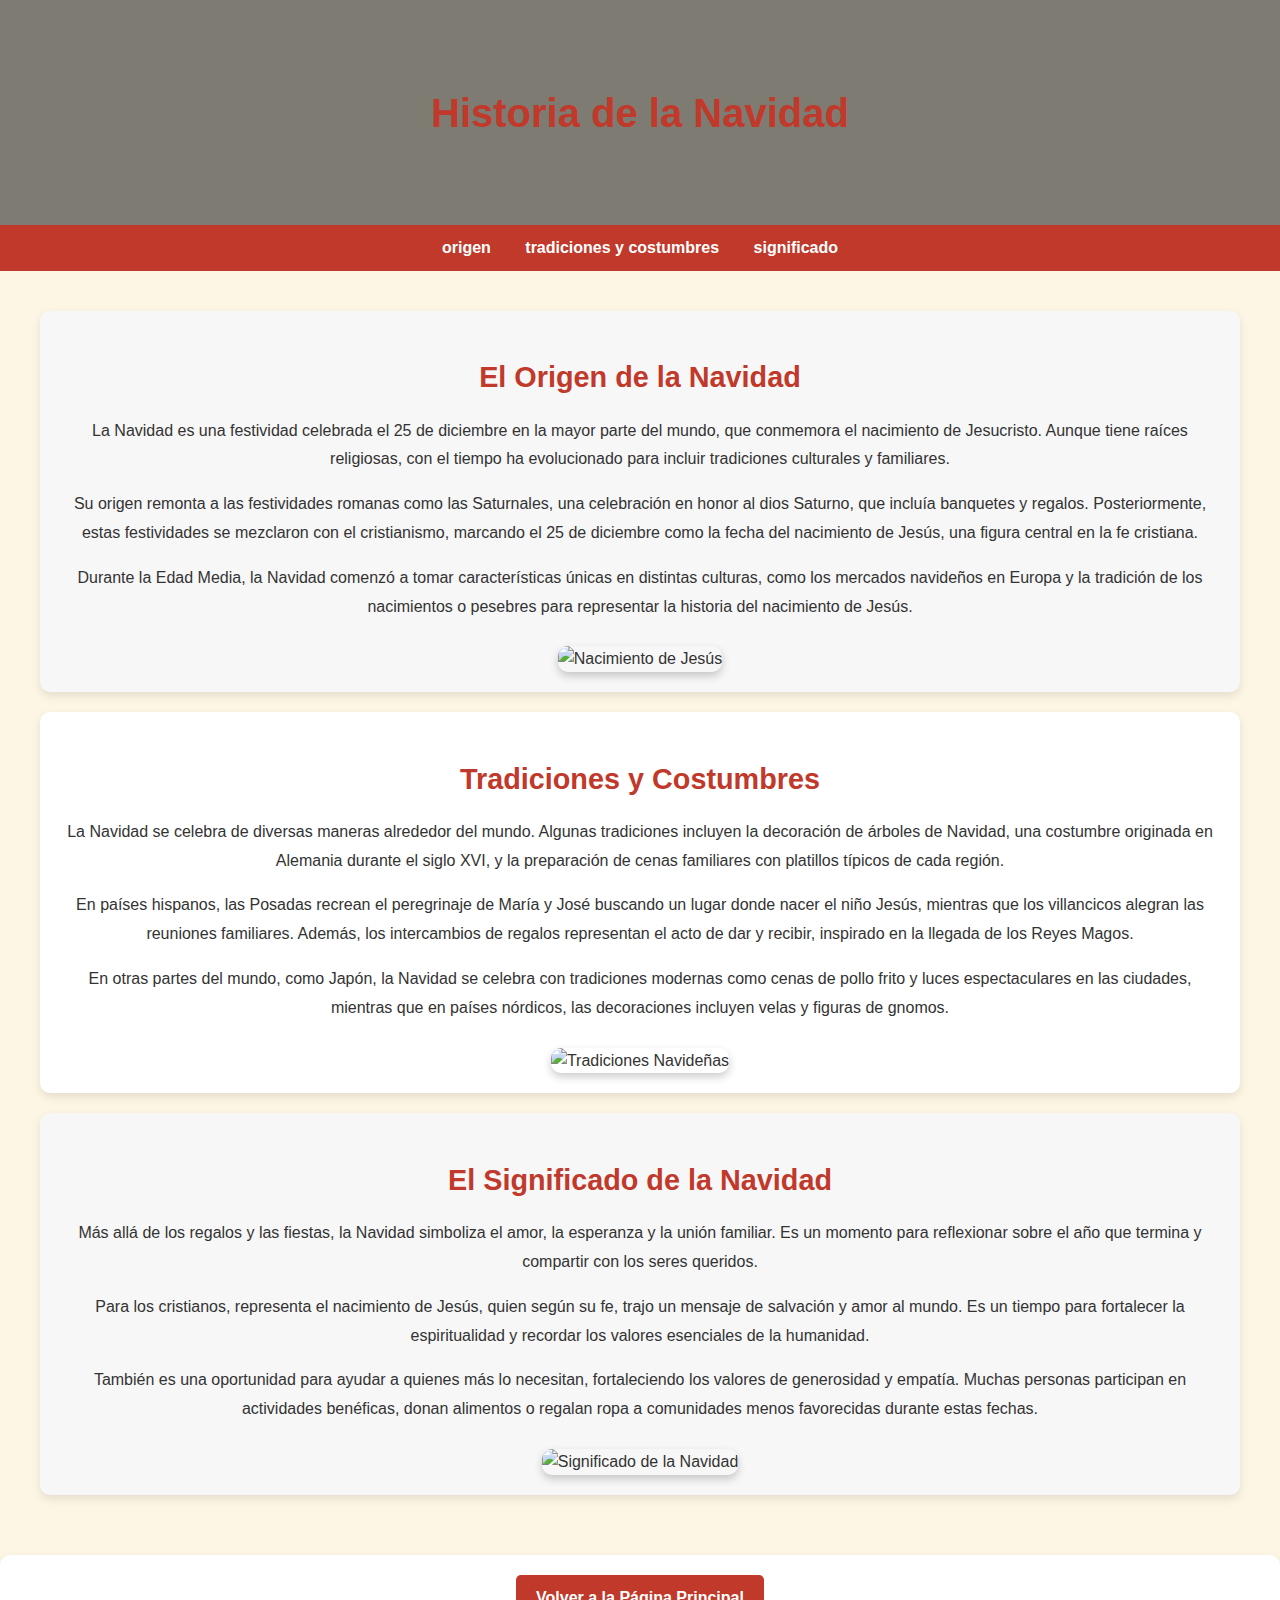
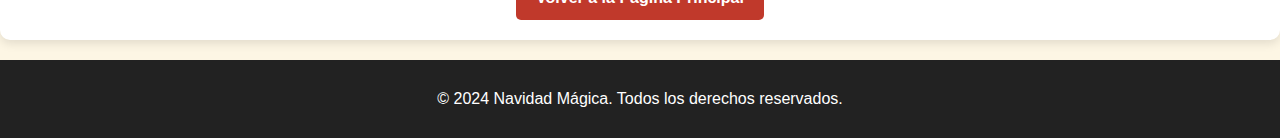
==== historia.html @ 5a8c380d "Add files via upload" ====
<!DOCTYPE html>
<html lang="es">
<head>
    <meta charset="UTF-8">
    <meta name="viewport" content="width=device-width, initial-scale=1.0">
    <title>Historia de la Navidad</title>
    <link rel="stylesheet" href="style.2.css">
</head>
<body>
    <header class="hero">
        <div class="overlay">
            <h1>Historia de la Navidad</h1>
            
        </div>
       
    </header>
    <nav class="navbar">
        <ul>
            <li><a href="#histo">origen</a></li>
            <li><a href="#tra">tradiciones y costumbres</a></li>
            <li><a href="#signi">significado </a></li>
           
        </ul>
    </nav>
    <main>
        <div class="container">
            <section id="histo" class="section">
                <h2>El Origen de la Navidad</h2>
                <p>
                    La Navidad es una festividad celebrada el 25 de diciembre en la mayor parte del mundo, que conmemora el nacimiento de Jesucristo. Aunque tiene raíces religiosas, con el tiempo ha evolucionado para incluir tradiciones culturales y familiares.
                </p>
                <p>
                    Su origen remonta a las festividades romanas como las Saturnales, una celebración en honor al dios Saturno, que incluía banquetes y regalos. Posteriormente, estas festividades se mezclaron con el cristianismo, marcando el 25 de diciembre como la fecha del nacimiento de Jesús, una figura central en la fe cristiana.
                </p>
                <p>
                    Durante la Edad Media, la Navidad comenzó a tomar características únicas en distintas culturas, como los mercados navideños en Europa y la tradición de los nacimientos o pesebres para representar la historia del nacimiento de Jesús.
                </p>
                <img src="assets/nacimiento.jpg" alt="Nacimiento de Jesús" class="image">
            </section>

            <section id="tra" class="section">
                <h2>Tradiciones y Costumbres</h2>
                <p>
                    La Navidad se celebra de diversas maneras alrededor del mundo. Algunas tradiciones incluyen la decoración de árboles de Navidad, una costumbre originada en Alemania durante el siglo XVI, y la preparación de cenas familiares con platillos típicos de cada región.
                </p>
                <p>
                    En países hispanos, las Posadas recrean el peregrinaje de María y José buscando un lugar donde nacer el niño Jesús, mientras que los villancicos alegran las reuniones familiares. Además, los intercambios de regalos representan el acto de dar y recibir, inspirado en la llegada de los Reyes Magos.
                </p>
                <p>
                    En otras partes del mundo, como Japón, la Navidad se celebra con tradiciones modernas como cenas de pollo frito y luces espectaculares en las ciudades, mientras que en países nórdicos, las decoraciones incluyen velas y figuras de gnomos.
                </p>
                <img src="assets/tradiciones.jpg" alt="Tradiciones Navideñas" class="image" width="800" height="400">
            </section>

            <section id="signi" class="section">
                <h2>El Significado de la Navidad</h2>
                <p>
                    Más allá de los regalos y las fiestas, la Navidad simboliza el amor, la esperanza y la unión familiar. Es un momento para reflexionar sobre el año que termina y compartir con los seres queridos.
                </p>
                <p>
                    Para los cristianos, representa el nacimiento de Jesús, quien según su fe, trajo un mensaje de salvación y amor al mundo. Es un tiempo para fortalecer la espiritualidad y recordar los valores esenciales de la humanidad.
                </p>
                <p>
                    También es una oportunidad para ayudar a quienes más lo necesitan, fortaleciendo los valores de generosidad y empatía. Muchas personas participan en actividades benéficas, donan alimentos o regalan ropa a comunidades menos favorecidas durante estas fechas.
                </p>
                <img src="assets/significado.jpg" alt="Significado de la Navidad" class="image">
            </section>
        </div>

        <section class="section">
            <a href="index.html" class="btn">Volver a la Página Principal</a>
        </section>
    </main>

    <footer class="footer">
        <p>&copy; 2024 Navidad Mágica. Todos los derechos reservados.</p>
    </footer>
</body>
</html>
---- style.2.css ----
/* General Styles */
body {
    margin: 0;
    font-family: 'Raleway', sans-serif;
    background-color: #fdf6e4;
    color: #333;
    line-height: 1.6;
}

h1, h2 {
    color: #c0392b;
    text-align: center;
}


.container {
    max-width: 1200px;
    margin: 0 auto;
    padding: 20px;
}

.section {
    background: #fff;
    padding: 20px;
    margin: 20px 0;
    border-radius: 10px;
    box-shadow: 0 4px 10px rgba(0, 0, 0, 0.1);
    text-align: center;
}
.navbar {
    background-color: #c0392b;
    padding: 10px 0;
    text-align: center;
}

.navbar ul {
    list-style: none;
    margin: 0;
    padding: 0;
}

.navbar li {
    display: inline;
    margin: 0 15px;
}

.navbar a {
    text-decoration: none;
    color: white;
    font-weight: bold;
}

.navbar a:hover {
    text-decoration: underline;
}   

.section:nth-child(odd) {
    background-color: #f7f7f7;
}

.section h2 {
    margin-bottom: 15px;
    font-size: 1.8rem;
}

.section p {
    margin-bottom: 10px;
    font-size: 1rem;
    line-height: 1.8;
}

.image {
    max-width: 100%;
    height: auto;
    border-radius: 10px;
    margin-top: 15px;
    box-shadow: 0 4px 8px rgba(0, 0, 0, 0.2);
}

/* Header Styles */
.hero {
    position: relative;
    height: 25vh;
    background: linear-gradient(rgba(0, 0, 0, 0.5), rgba(0, 0, 0, 0.5)), url('assets/background1.jpg') no-repeat center center/cover;
    color: white;
    display: flex;
    align-items: center;
    justify-content: center;
    text-align: center;
}

.hero .overlay {
    padding: 20px;
    border-radius: 10px;
}

.hero h1 {
    font-size: 2.5rem;
    margin: 0;
}

/* Button Styles */
.btn {
    display: inline-block;
    padding: 10px 20px;
    background-color: #c0392b;
    color: white;
    text-decoration: none;
    border-radius: 5px;
    font-weight: bold;
    text-align: center;
    transition: background-color 0.3s ease;
}

.btn:hover {
    background-color: #a93226;
}

/* Footer Styles */
.footer {
    text-align: center;
    padding: 10px;
    background-color: #222;
    color: #fff;
    margin-top: 20px;
}
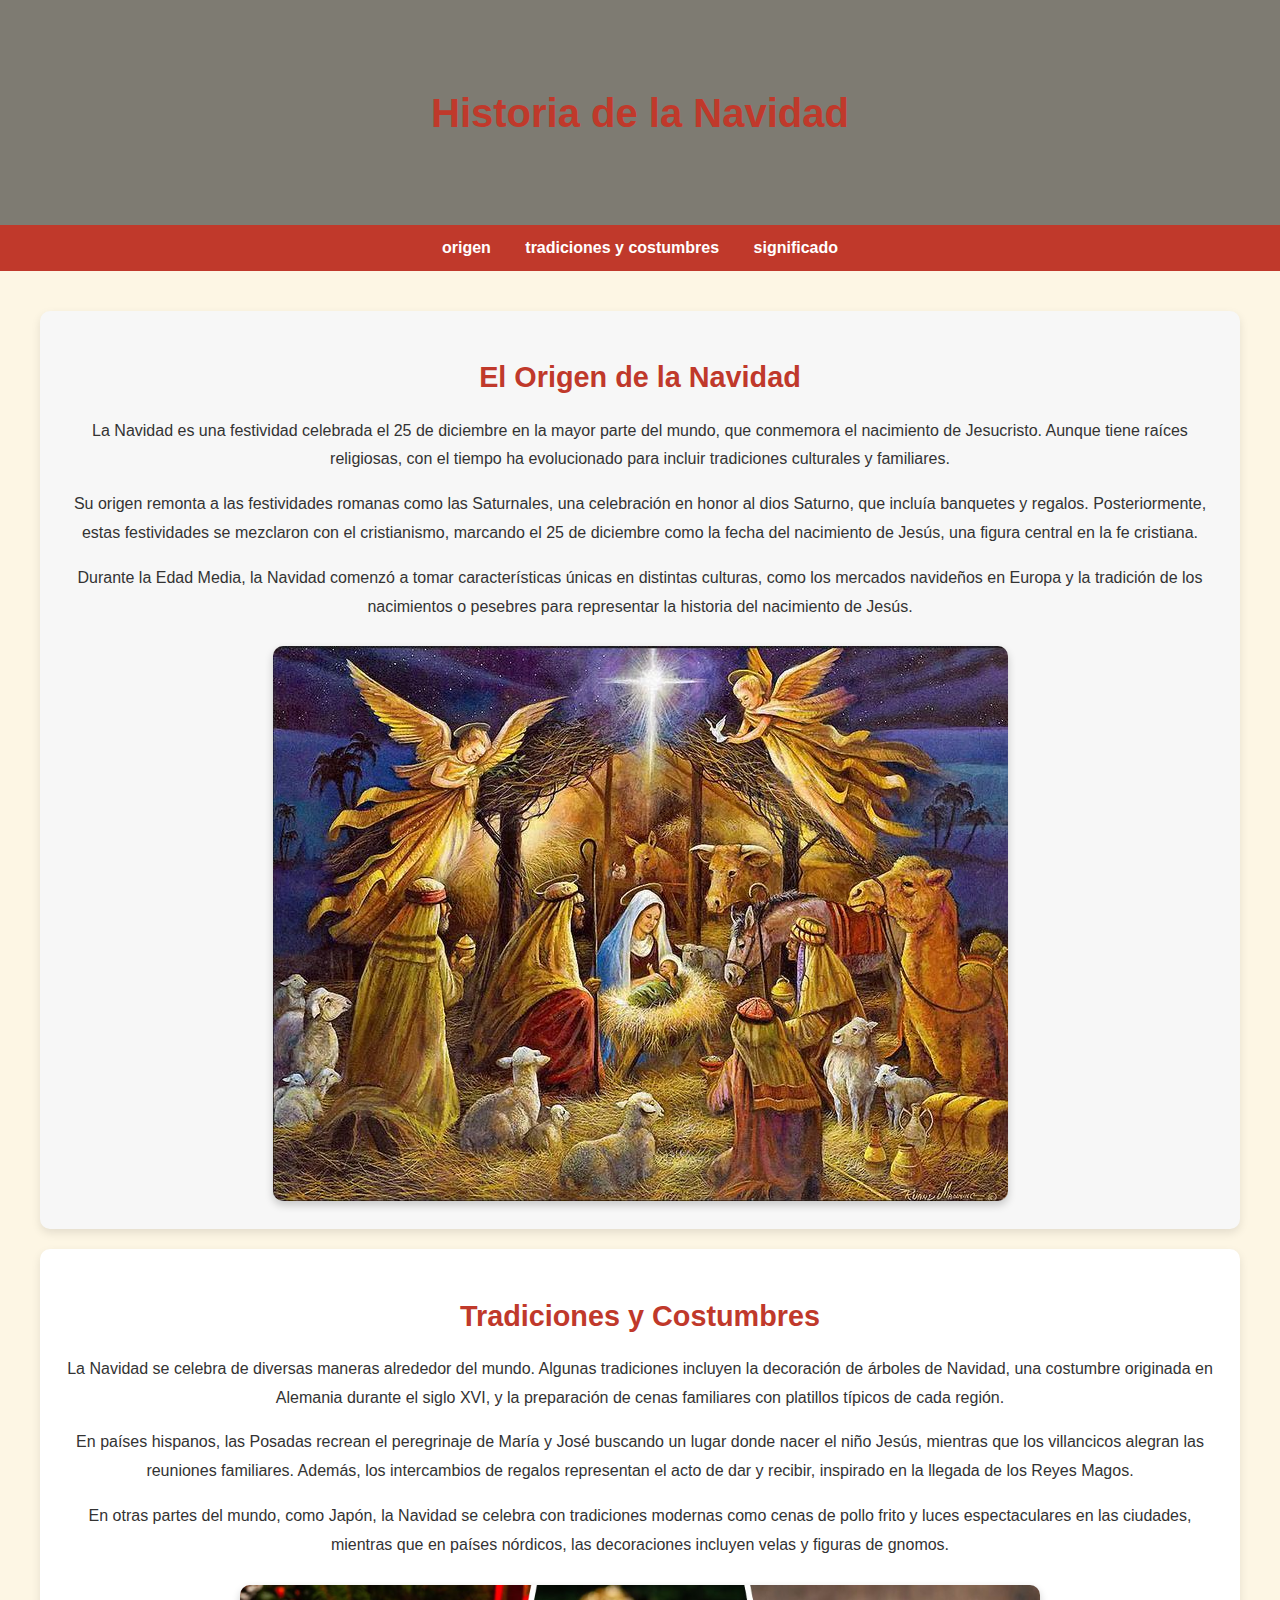
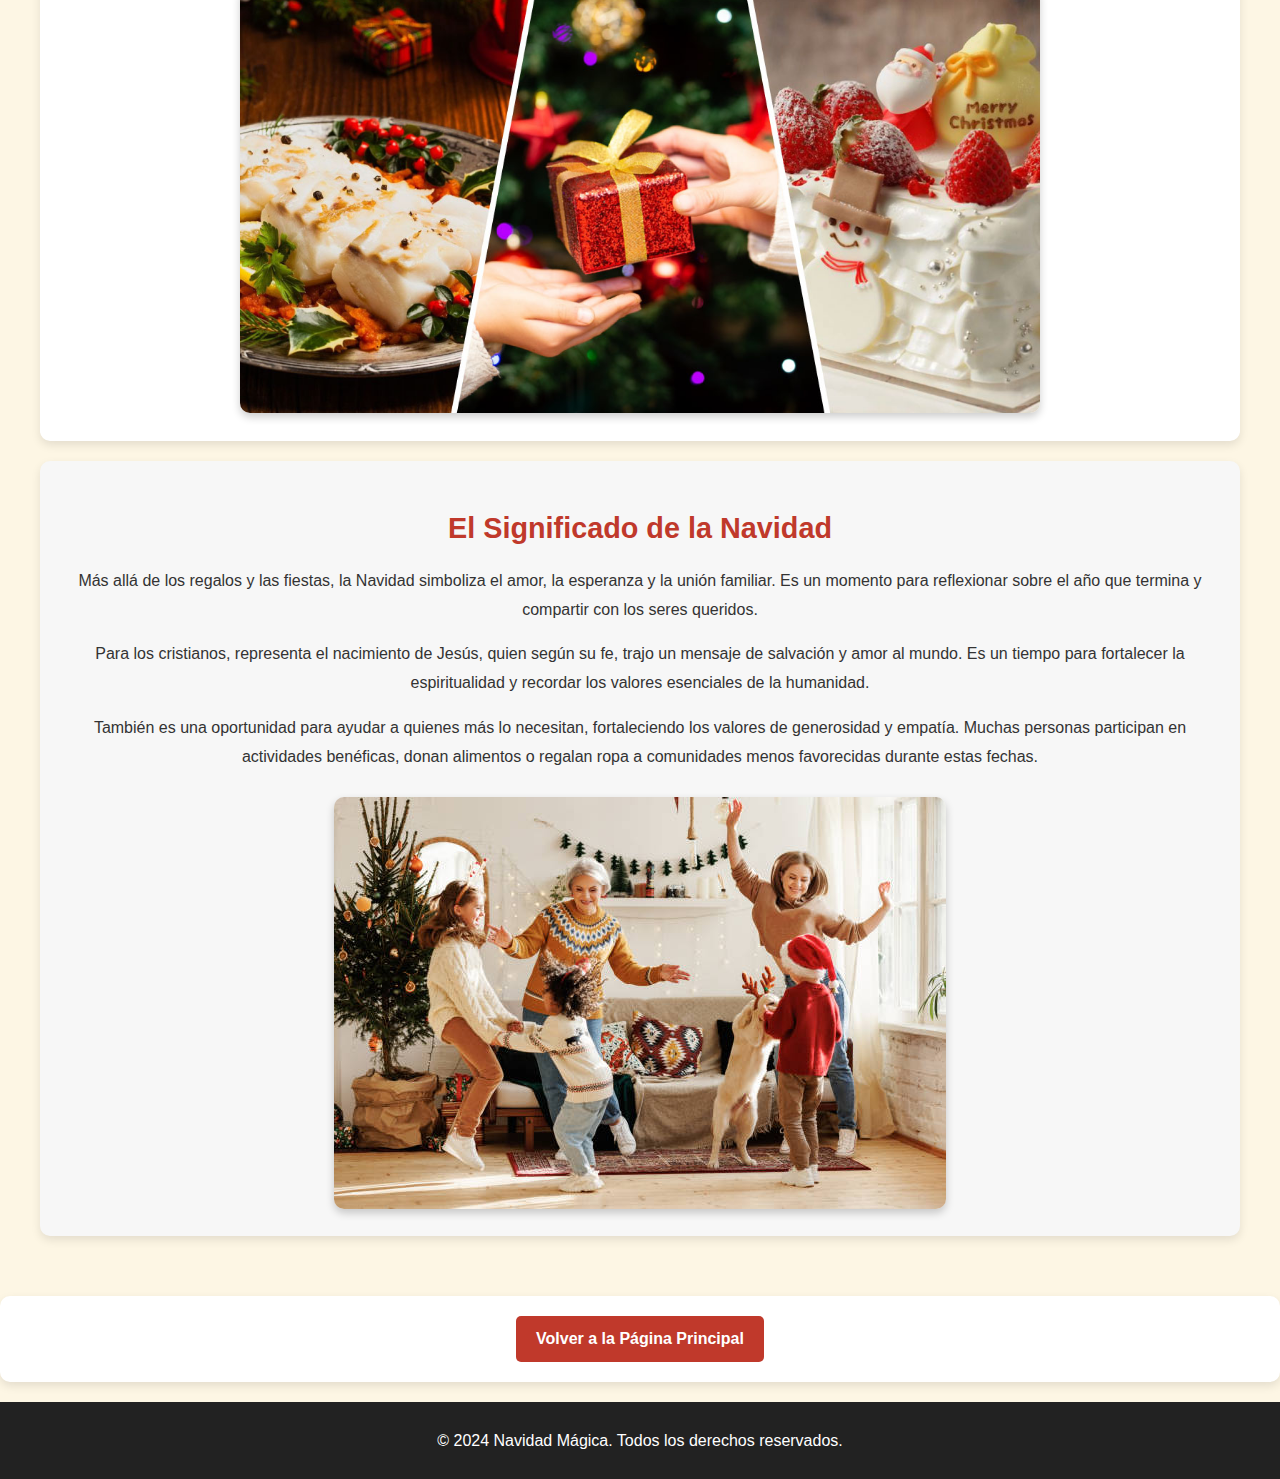
==== commit 24327950: "Update historia.html" ====
--- a/historia.html
+++ b/historia.html
@@ -35,7 +35,7 @@
                 <p>
                     Durante la Edad Media, la Navidad comenzó a tomar características únicas en distintas culturas, como los mercados navideños en Europa y la tradición de los nacimientos o pesebres para representar la historia del nacimiento de Jesús.
                 </p>
-                <img src="assets/nacimiento.jpg" alt="Nacimiento de Jesús" class="image">
+                <img src="nacimiento.jpg" alt="Nacimiento de Jesús" class="image">
             </section>
 
             <section id="tra" class="section">
@@ -49,7 +49,7 @@
                 <p>
                     En otras partes del mundo, como Japón, la Navidad se celebra con tradiciones modernas como cenas de pollo frito y luces espectaculares en las ciudades, mientras que en países nórdicos, las decoraciones incluyen velas y figuras de gnomos.
                 </p>
-                <img src="assets/tradiciones.jpg" alt="Tradiciones Navideñas" class="image" width="800" height="400">
+                <img src="tradiciones.jpg" alt="Tradiciones Navideñas" class="image" width="800" height="400">
             </section>
 
             <section id="signi" class="section">
@@ -63,7 +63,7 @@
                 <p>
                     También es una oportunidad para ayudar a quienes más lo necesitan, fortaleciendo los valores de generosidad y empatía. Muchas personas participan en actividades benéficas, donan alimentos o regalan ropa a comunidades menos favorecidas durante estas fechas.
                 </p>
-                <img src="assets/significado.jpg" alt="Significado de la Navidad" class="image">
+                <img src="significado.jpg" alt="Significado de la Navidad" class="image">
             </section>
         </div>
 
